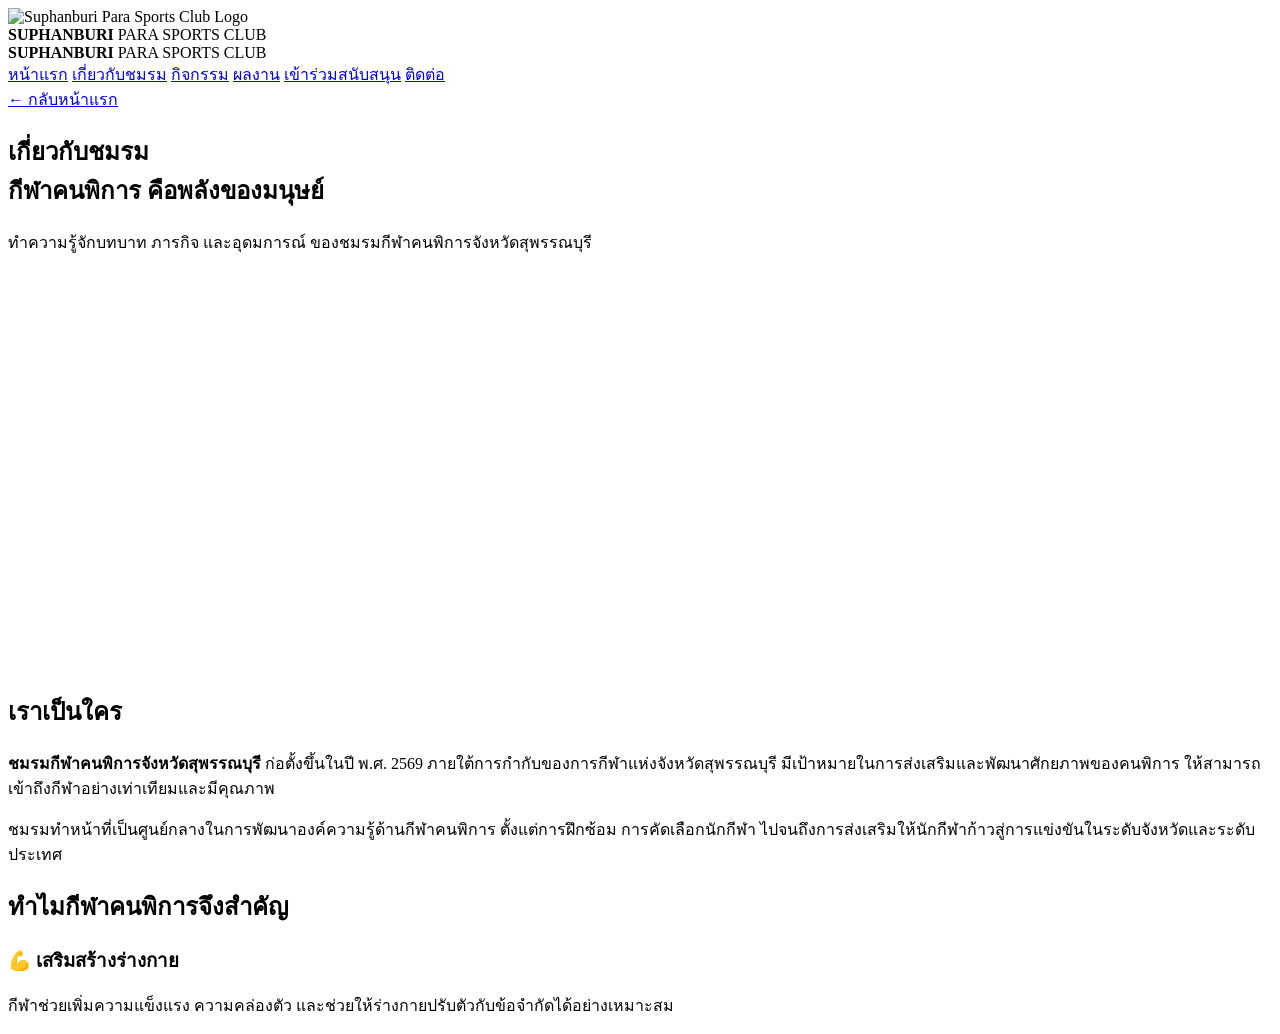
==== about.html @ 78f70953 "Add files via upload" ====
<!DOCTYPE html>
<html lang="th">
<head>
  <meta charset="UTF-8">
  <meta name="viewport" content="width=device-width, initial-scale=1.0">
  <title>เกี่ยวกับชมรม | ชมรมกีฬาคนพิการจังหวัดสุพรรณบุรี</title>

  <link rel="stylesheet" href="css/style.css">
  <link href="https://fonts.googleapis.com/css2?family=Kanit:wght@400;600;800&display=swap" rel="stylesheet">
</head>
<body>

<!-- HEADER -->
<header>
  <nav>
  <div class="logo">
  <img src="assets/logo.png" alt="Suphanburi Para Sports Club Logo" class="logo-img">
  <div class="logo-text">
    <strong>SUPHANBURI</strong>
    <span>PARA SPORTS CLUB</span>
  </div>
</div>

      <div class="logo-text">
        <strong>SUPHANBURI</strong>
        <span>PARA SPORTS CLUB</span>
      </div>
    </div>

    <div class="menu">
      <a href="index.html">หน้าแรก</a>
      <a href="about.html">เกี่ยวกับชมรม</a>
      <a href="activities.html">กิจกรรม</a>
      <a href="achievements.html">ผลงาน</a>
      <a href="donate.html">เข้าร่วมสนับสนุน</a>
      <a href="contact.html">ติดต่อ</a>
    </div>
  </nav>
</header>

<!-- BACK TO HOME -->
<a href="index.html" class="back-btn">← กลับหน้าแรก</a>

<!-- HERO -->
<section class="hero" style="height:60vh;">
  <div class="hero-content reveal">
    <h1>
      เกี่ยวกับชมรม<br>
      <span>กีฬาคนพิการ คือพลังของมนุษย์</span>
    </h1>
    <p>
      ทำความรู้จักบทบาท ภารกิจ และอุดมการณ์  
      ของชมรมกีฬาคนพิการจังหวัดสุพรรณบุรี
    </p>
  </div>
</section>

<!-- WHO WE ARE -->
<section>
  <h2 class="section-title reveal">เราเป็นใคร</h2>

  <p class="reveal">
    <strong>ชมรมกีฬาคนพิการจังหวัดสุพรรณบุรี</strong>  
    ก่อตั้งขึ้นในปี พ.ศ. 2569 ภายใต้การกำกับของการกีฬาแห่งจังหวัดสุพรรณบุรี
    มีเป้าหมายในการส่งเสริมและพัฒนาศักยภาพของคนพิการ
    ให้สามารถเข้าถึงกีฬาอย่างเท่าเทียมและมีคุณภาพ
  </p>

  <p class="reveal">
    ชมรมทำหน้าที่เป็นศูนย์กลางในการพัฒนาองค์ความรู้ด้านกีฬาคนพิการ
    ตั้งแต่การฝึกซ้อม การคัดเลือกนักกีฬา
    ไปจนถึงการส่งเสริมให้นักกีฬาก้าวสู่การแข่งขันในระดับจังหวัดและระดับประเทศ
  </p>
</section>

<!-- WHY PARA SPORTS -->
<section>
  <h2 class="section-title reveal">ทำไมกีฬาคนพิการจึงสำคัญ</h2>

  <div class="card-grid">
    <div class="card reveal">
      <h3>💪 เสริมสร้างร่างกาย</h3>
      <p>
        กีฬาช่วยเพิ่มความแข็งแรง ความคล่องตัว
        และช่วยให้ร่างกายปรับตัวกับข้อจำกัดได้อย่างเหมาะสม
      </p>
    </div>

    <div class="card reveal">
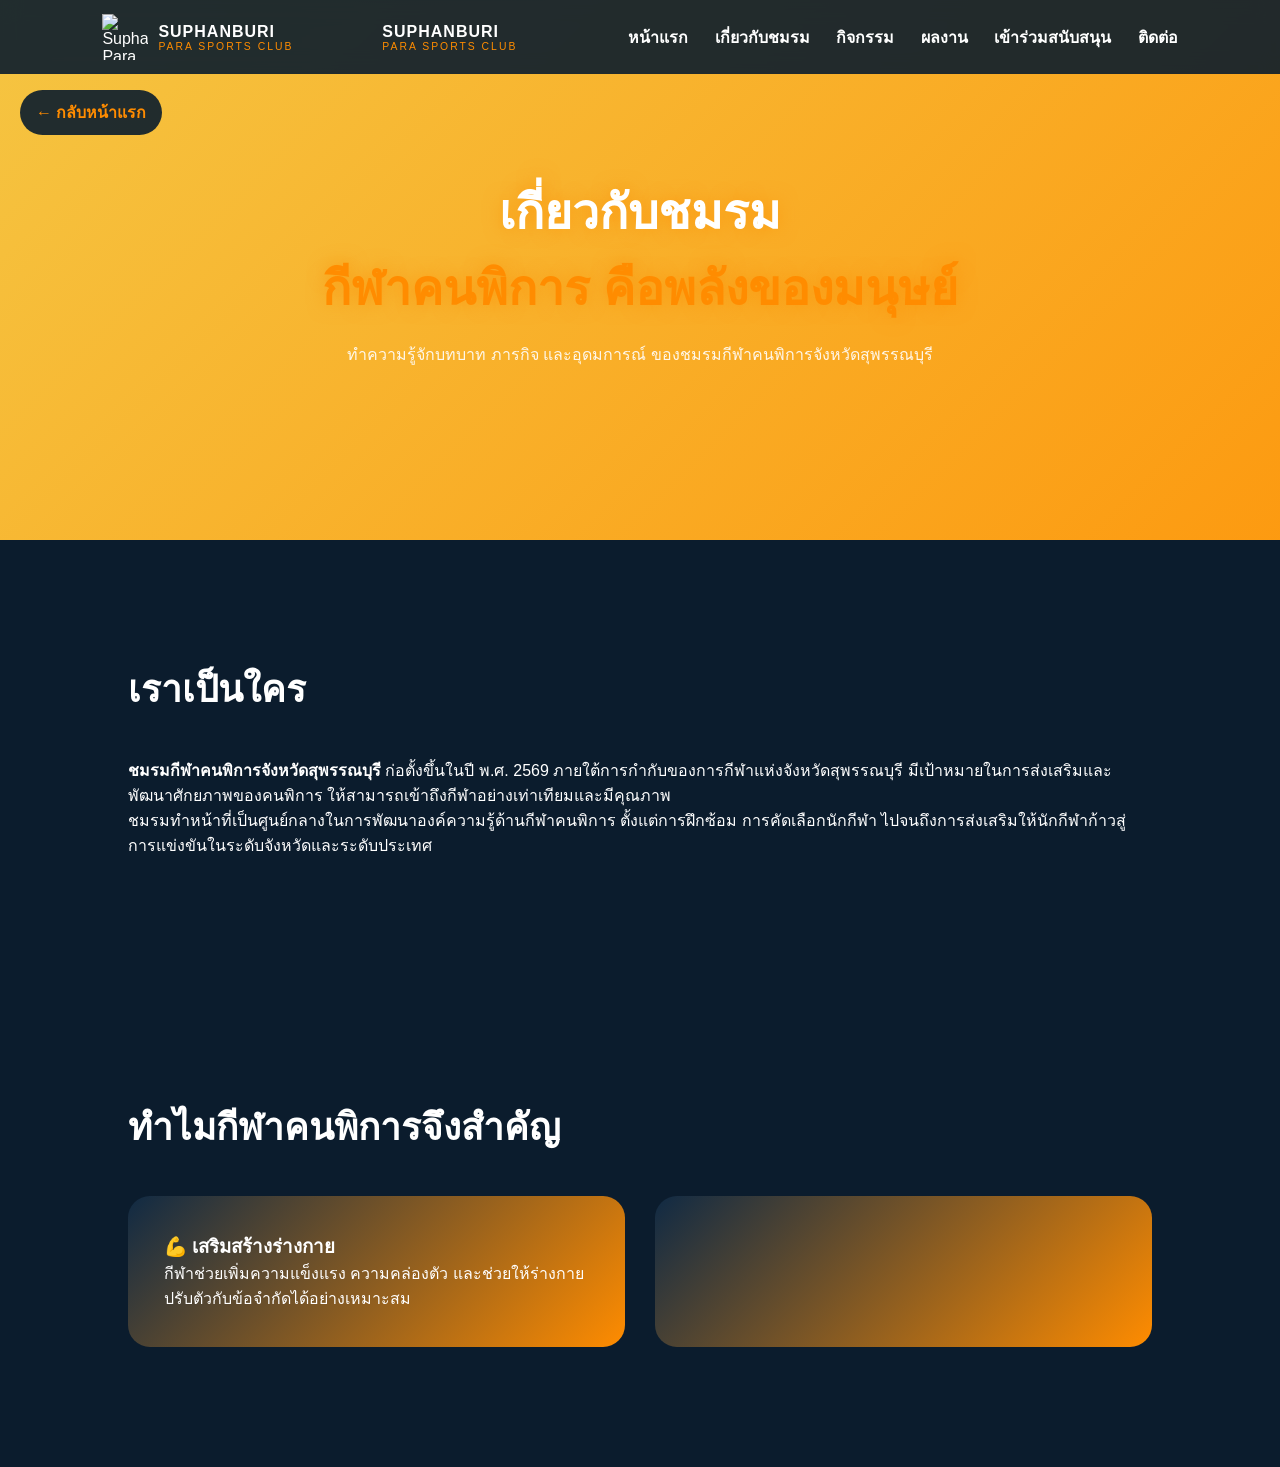
==== commit 8f8605cd: "Fix stylesheet link path in about.html" ====
--- a/about.html
+++ b/about.html
@@ -5,7 +5,7 @@
   <meta name="viewport" content="width=device-width, initial-scale=1.0">
   <title>เกี่ยวกับชมรม | ชมรมกีฬาคนพิการจังหวัดสุพรรณบุรี</title>
 
-  <link rel="stylesheet" href="css/style.css">
+  <link rel="stylesheet" href="style.css">
   <link href="https://fonts.googleapis.com/css2?family=Kanit:wght@400;600;800&display=swap" rel="stylesheet">
 </head>
 <body>
@@ -87,4 +87,4 @@
     </div>
 
     <div class="card reveal">
-     +     
--- a/style.css
+++ b/style.css
@@ -0,0 +1,255 @@
+* {
+  margin: 0;
+  padding: 0;
+  box-sizing: border-box;
+}
+
+body {
+  font-family: 'Kanit', sans-serif;
+  background: #0b1c2d;
+  color: #fff;
+}
+
+header {
+  position: fixed;
+  top: 0;
+  width: 100%;
+  background: rgba(11,28,45,0.9);
+  backdrop-filter: blur(10px);
+  z-index: 1000;
+}
+
+nav {
+  display: flex;
+  justify-content: space-between;
+  align-items: center;
+  padding: 14px 8%;
+}
+
+.logo {
+  display: flex;
+  align-items: center;
+  gap: 12px;
+}
+
+.logo-text strong {
+  font-size: 1rem;
+  letter-spacing: 1px;
+}
+
+.logo-text span {
+  display: block;
+  font-size: 0.65rem;
+  letter-spacing: 2px;
+  color: #ff8c00;
+}
+
+.menu a {
+  color: #fff;
+  margin-left: 22px;
+  text-decoration: none;
+  font-weight: 600;
+}
+
+.hero {
+  height: 100vh;
+  display: flex;
+  justify-content: center;
+  align-items: center;
+  text-align: center;
+  background: linear-gradient(-45deg,#0b1c2d,#122f4a,#ff8c00,#f5c542);
+  background-size: 400% 400%;
+  animation: bgMove 12s ease infinite;
+}
+
+@keyframes bgMove {
+  0% { background-position: 0% 50%; }
+  50% { background-position: 100% 50%; }
+  100% { background-position: 0% 50%; }
+}
+
+.hero h1 {
+  font-size: 3rem;
+  font-weight: 800;
+  text-shadow: 0 0 18px rgba(255,140,0,0.6);
+}
+
+.hero h1 span {
+  color: #ff8c00;
+}
+
+.hero p {
+  margin-top: 16px;
+  opacity: 0.9;
+}
+
+.btn {
+  display: inline-block;
+  margin: 25px 10px 0;
+  padding: 14px 34px;
+  border-radius: 40px;
+  font-weight: 700;
+  text-decoration: none;
+  transition: 0.4s;
+}
+
+.primary {
+  background: linear-gradient(45deg,#ff8c00,#ff5722);
+  color: #fff;
+}
+
+.secondary {
+  border: 2px solid #ff8c00;
+  color: #ff8c00;
+}
+
+.btn:hover {
+  transform: translateY(-6px) scale(1.05);
+  box-shadow: 0 15px 35px rgba(255,140,0,0.5);
+}
+
+section {
+  padding: 120px 10%;
+}
+
+.section-title {
+  font-size: 2.3rem;
+  margin-bottom: 40px;
+}
+
+.card-grid {
+  display: grid;
+  grid-template-columns: repeat(auto-fit,minmax(240px,1fr));
+  gap: 30px;
+}
+
+.card {
+  background: linear-gradient(135deg,#102a44,#ff8c00);
+  padding: 36px;
+  border-radius: 22px;
+}
+
+footer {
+  background: #000;
+  text-align: center;
+  padding: 40px;
+  font-size: 0.9rem;
+}
+
+.back-btn {
+  position: fixed;
+  top: 90px;
+  left: 20px;
+  z-index: 999;
+  background: rgba(11,28,45,0.9);
+  color: #ff8c00;
+  padding: 10px 16px;
+  border-radius: 30px;
+  text-decoration: none;
+  font-weight: 600;
+  transition: 0.3s;
+}
+
+.back-btn:hover {
+  background: #ff8c00;
+  color: #0b1c2d;
+  transform: translateX(-5px);
+}
+
+.timeline {
+  border-left: 4px solid #ff8c00;
+  padding-left: 30px;
+}
+
+.timeline-item {
+  margin-bottom: 40px;
+  position: relative;
+}
+
+.timeline-item::before {
+  content: '';
+  position: absolute;
+  left: -42px;
+  top: 5px;
+  width: 16px;
+  height: 16px;
+  background: #ff8c00;
+  border-radius: 50%;
+}
+
+.timeline .year {
+  font-weight: 800;
+  color: #ff8c00;
+  display: block;
+  margin-bottom: 8px;
+}
+
+.contact-form {
+  max-width: 600px;
+  margin: auto;
+}
+
+.contact-form input,
+.contact-form textarea {
+  width: 100%;
+  padding: 14px;
+  margin-bottom: 15px;
+  border-radius: 12px;
+  border: none;
+  font-family: 'Kanit', sans-serif;
+}
+
+.contact-form button {
+  width: 100%;
+}
+
+/* MODAL QR */
+.modal {
+  display: none;
+  position: fixed;
+  inset: 0;
+  background: rgba(0,0,0,0.7);
+  z-index: 2000;
+  justify-content: center;
+  align-items: center;
+}
+
+.modal-content {
+  background: #0b1c2d;
+  padding: 30px;
+  border-radius: 20px;
+  text-align: center;
+  max-width: 320px;
+}
+
+.modal-content img {
+  width: 100%;
+  border-radius: 12px;
+  margin: 15px 0;
+}
+
+.close {
+  color: #ff8c00;
+  font-size: 24px;
+  cursor: pointer;
+  float: right;
+}
+
+/* THANK YOU */
+.thank-you {
+  display: none;
+  text-align: center;
+  padding: 80px 20px;
+}
+
+.logo {
+  display: flex;
+  align-items: center;
+  gap: 10px;
+}
+
+.logo-img {
+  width: 46px;
+  height: 46px;
+  object-fit: contain;
+}
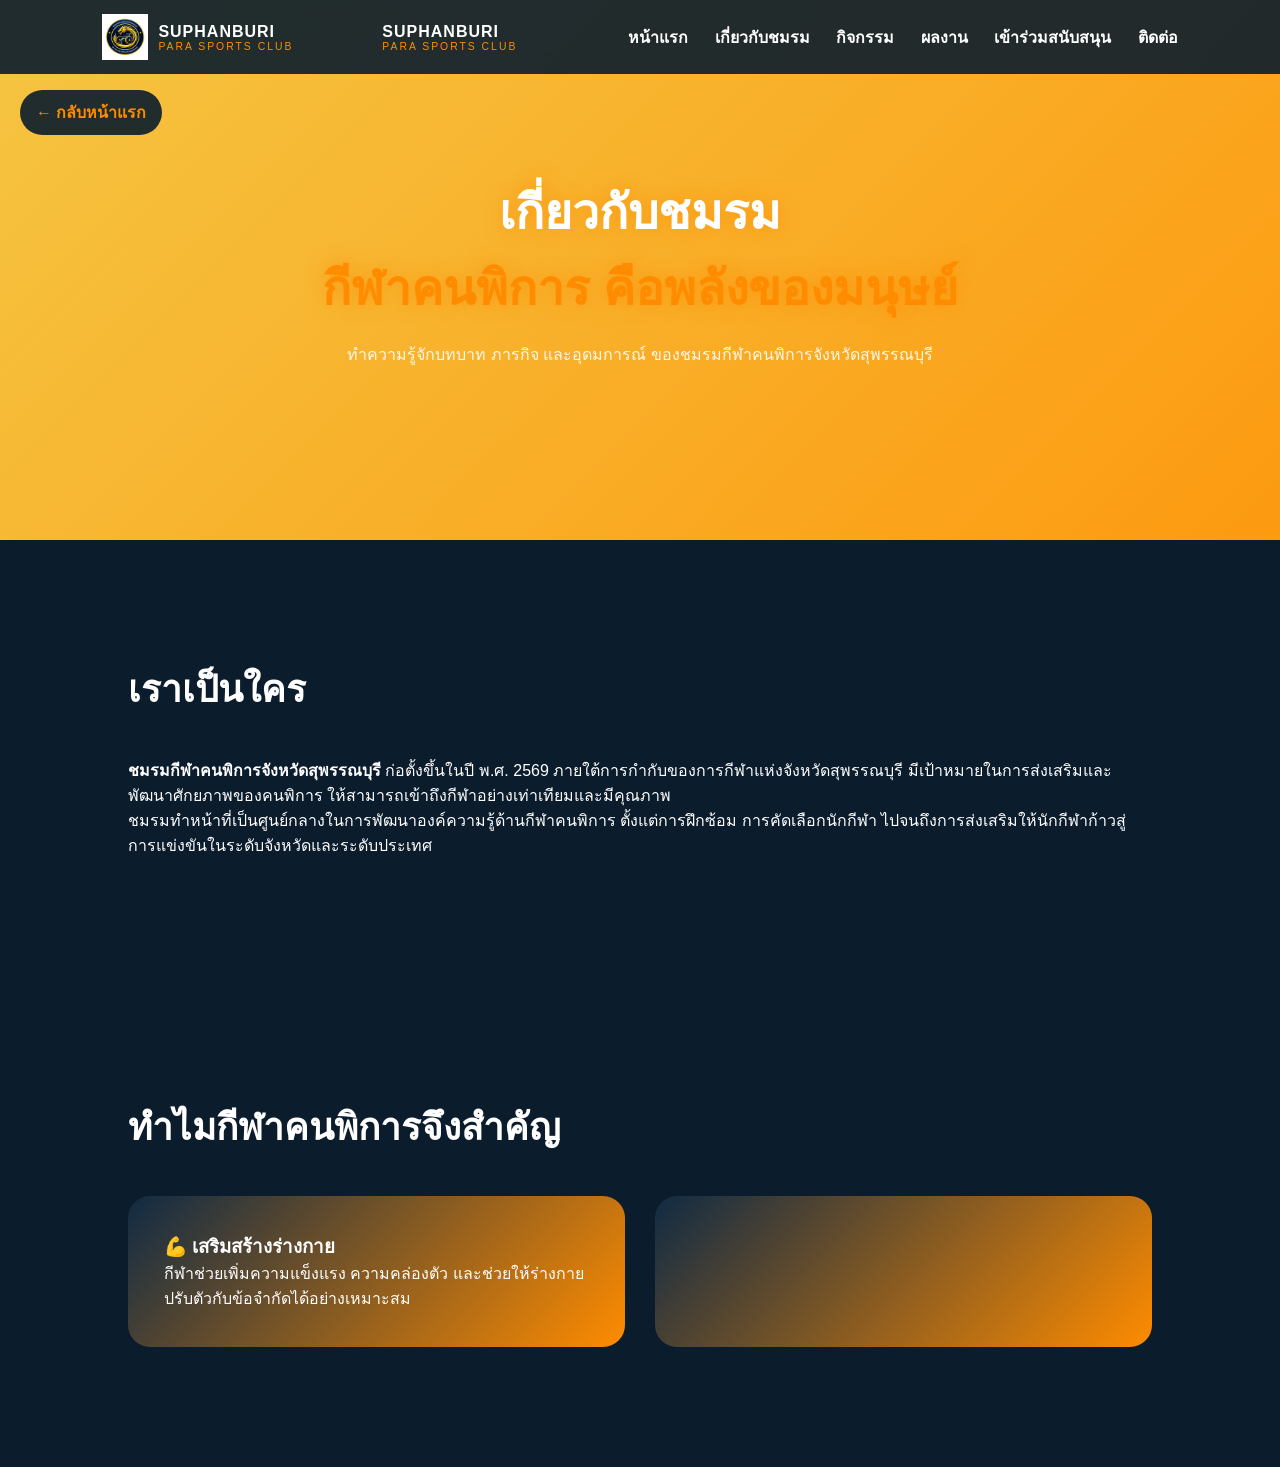
==== commit c9b050cf: "Update logo image source in about.html" ====
--- a/about.html
+++ b/about.html
@@ -14,7 +14,7 @@
 <header>
   <nav>
   <div class="logo">
-  <img src="assets/logo.png" alt="Suphanburi Para Sports Club Logo" class="logo-img">
+  <img src="logo.png" alt="Suphanburi Para Sports Club Logo" class="logo-img">
   <div class="logo-text">
     <strong>SUPHANBURI</strong>
     <span>PARA SPORTS CLUB</span>
